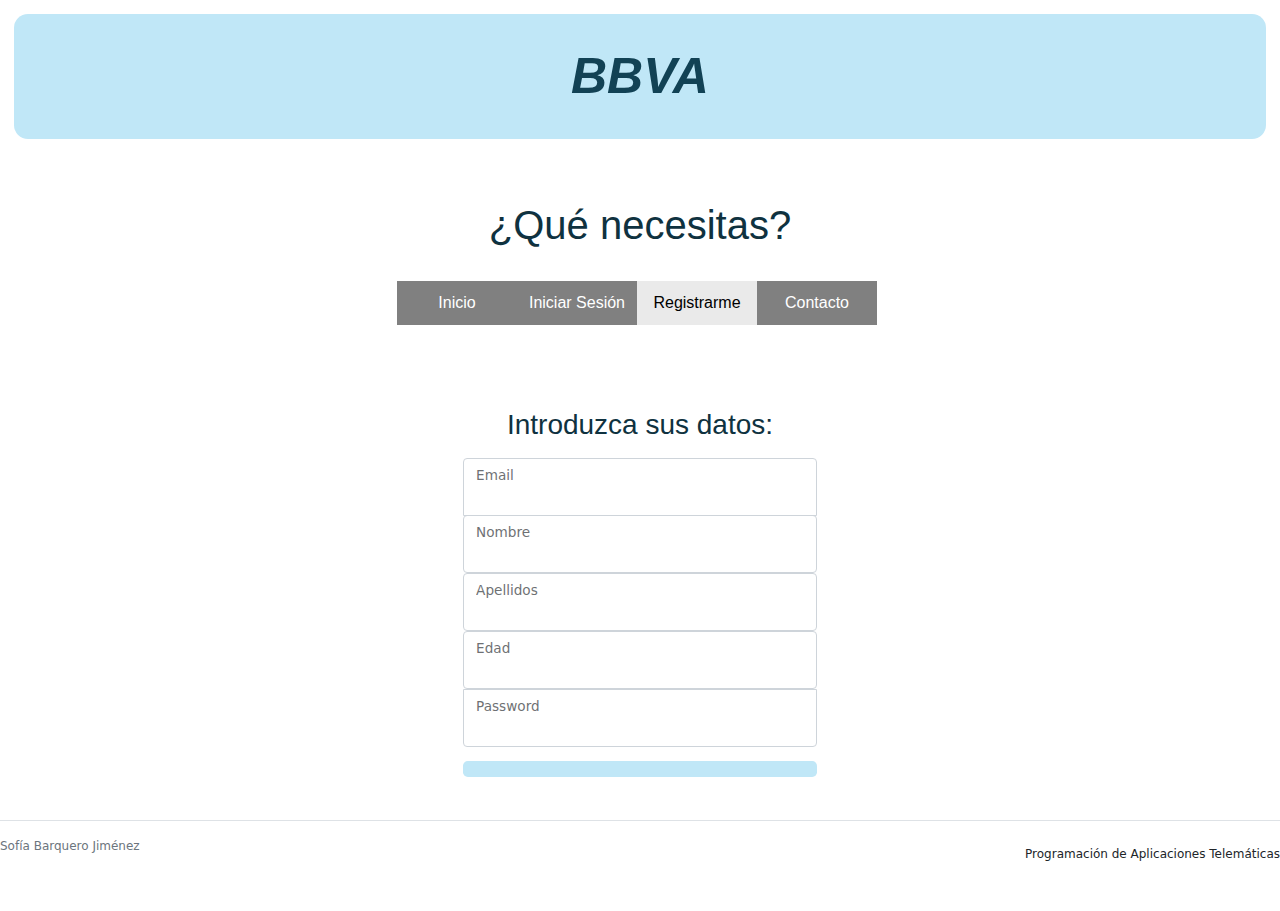
==== formularioRegistro.html @ 5d8cb272 "." ====
<!DOCTYPE html>
<html lang="en">
<head>
    <meta charset="UTF-8">
    <title>BBVA-Formulario</title>
    <link rel="stylesheet" href="./formularioRegistro.css">
    <link href="./bootstrap.min.css" rel="stylesheet">
    <script src="./bootstrap.min.js"></script>
</head>
<body>
<header>

    <p  style="text-align:center;
    font-family: Helvetica;
    font-size: 50px;
    font-weight: bold;
    font-style: italic;
    color: #124255;
    background-color: #C0E7F7;
    border-style: none;
    border-width: 0.5px;
    margin: 14px;
    padding: 25px;
    border-radius: 14px;">
        BBVA</p>


</header>

<main>

    <h1><br>&iquestQu&eacute necesitas?<br></h1><!-- &iquest es para poner la apertura de interrogacion y &eacute la e con tilde-->

    <nav><br>
        <ul id="menu" >
            <li><a href="index.html">Inicio </a></li>
            <li><a href="">Iniciar Sesi&oacuten</a>
                <ul>
                    <li><a href="formularioInicioSesion.html">Particulares</a></li>
                    <li><a href="formularioInicioSesion.html">Empresas</a></li>
                </ul>
            </li>
            <li  id="Registro"><a href="#">Registrarme</a></li>
            <li> <a href="contacto.html">Contacto</a></li>
        </ul>
    </nav>
    <br><br><br><br>


    <div id="register" class="form-signup">
        <form action="signup" method= "post" autocomplete="on" id="signup">
            <h1 class="h3 mb-3 fw-normal">Introduzca sus datos: </h1>

            <div class="form-floating">
                <input type="email" class="form-control" id="email" >
                <label for="email">Email </label>
                <small></small>
            </div>
            <div class="form-floating">
                <input type="name" class="form-control" id="name">
                <label for="name">Nombre</label>
                <small></small>
            </div>
            <div class="form-floating">
                <input type="name" class="form-control" id="apellidos" >
                <label for="apellidos">Apellidos</label>
                <small></small>
            </div>
            <div class="form-floating">
                <input type="number" class="form-control" id="edad" >
                <label for="edad">Edad</label>
                <small></small>
            </div>
            <div class="form-floating">
                <input type="password" class="form-control" id="password" >
                <label for="password">Password</label>
                <small></small>

            </div>

            <button class="w-100 btn btn-lg btn-primary" type="submit" value="Sign up" id="btnSignUp"></button>
        </form>

        <script src="app.js"></script>
    </div>
</main>

<footer  class="d-flex flex-wrap justify-content-between align-items-center py-3 my-4 border-top" >
    <div class="col-md-4 d-flex align-items-center">
        <p style="font-size: 12px;" class="text-muted">Sof&iacutea Barquero Jim&eacutenez</p>
    </div>

    <p style="font-size: 12px;" class="nav col-md-4 justify-content-end list-unstyled d-flex">Programaci&oacuten de Aplicaciones Telem&aacuteticas</p>

</footer>
</body>
</html>
---- formularioRegistro.css ----
h1 { text-align: center;
    color: #0F3240;
    font-family: Helvetica}
h2 { text-align: center;
    color: #0F3240;
    font-family: Helvetica}

    p{
    text-align: center;
    font-size: 25px;
    }

*{
  margin: 0;
  padding: 0;
}

/*codigo del menu*/
nav{
text-align:left;
font-family: Helvetica;
  float:center;
  margin: 0 auto;
  width: 550px;
}
ul{
list-style: none;
text-align:center;
}
#menu li>a{
background-color: grey;
color: white;
padding: 10px;
display: block;
text-decoration: none;
min-width: 120px;
}

#menu li>a:hover{
color: #000;
background-color: #eaeaea;
}
#menu>li{
float: left;
text-align:center;

}
#menu>li>ul{
display: none;
margin-left:0;
float:left;
position:absolute;
padding: 0px;
background-color:grey;
width:100px;
}
#menu>li:hover>ul {
display:block;

}

    #menu #Registro a{
    color: #000;
    background-color: #eaeaea;
    }

/*Codigo del formulario*/
.form-signup {
  width: 30%;
  padding: 15px;
  margin: auto;
}

.form-signup .checkbox {
  font-weight: 400;
}

.form-signup .form-floating:focus-within {
  z-index: 2;
}

.form-signup input[type="email"] {
  margin-bottom: -1px;
  border-bottom-right-radius: 0;
  border-bottom-left-radius: 0;
}
.form-signup input[type="nombre"] {
  margin-bottom: -1px;
  border-bottom-right-radius: 0;
  border-bottom-left-radius: 0;
}
.form-signup input[type="apellidos"] {
  margin-bottom: -1px;
  border-bottom-right-radius: 0;
  border-bottom-left-radius: 0;
}
.form-signup input[type="edad"] {
  margin-bottom: -1px;
  border-bottom-right-radius: 0;
  border-bottom-left-radius: 0;
}

.form-signup input[type="password"] {
  margin-bottom: 10px;
  border-top-left-radius: 0;
  border-top-right-radius: 0;
}

#btnSignUp{
background-color: #C0E7F7;
color: #124255;
border: none;}

#btnSignUp:hover{
background-color: #91C2D5;
}
footer{
font-size: 15px;
}
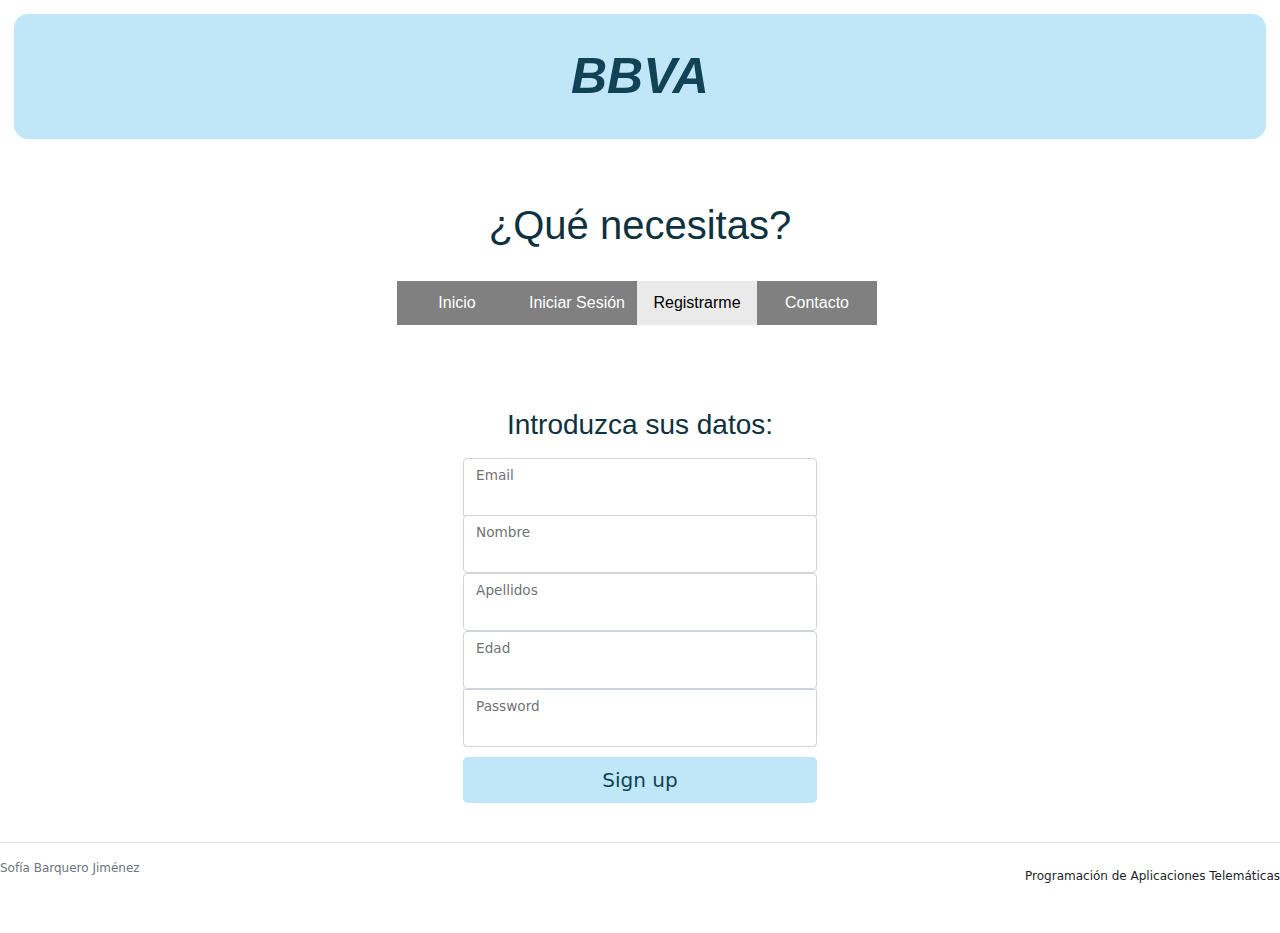
==== commit 8b1e0d4b: "." ====
--- a/formularioRegistro.html
+++ b/formularioRegistro.html
@@ -78,7 +78,7 @@
 
             </div>
 
-            <button class="w-100 btn btn-lg btn-primary" type="submit" value="Sign up" id="btnSignUp"></button>
+            <button class="w-100 btn btn-lg btn-primary" type="submit" value="Sign up" id="btnSignUp">Sign up</button>
         </form>
 
         <script src="app.js"></script>
